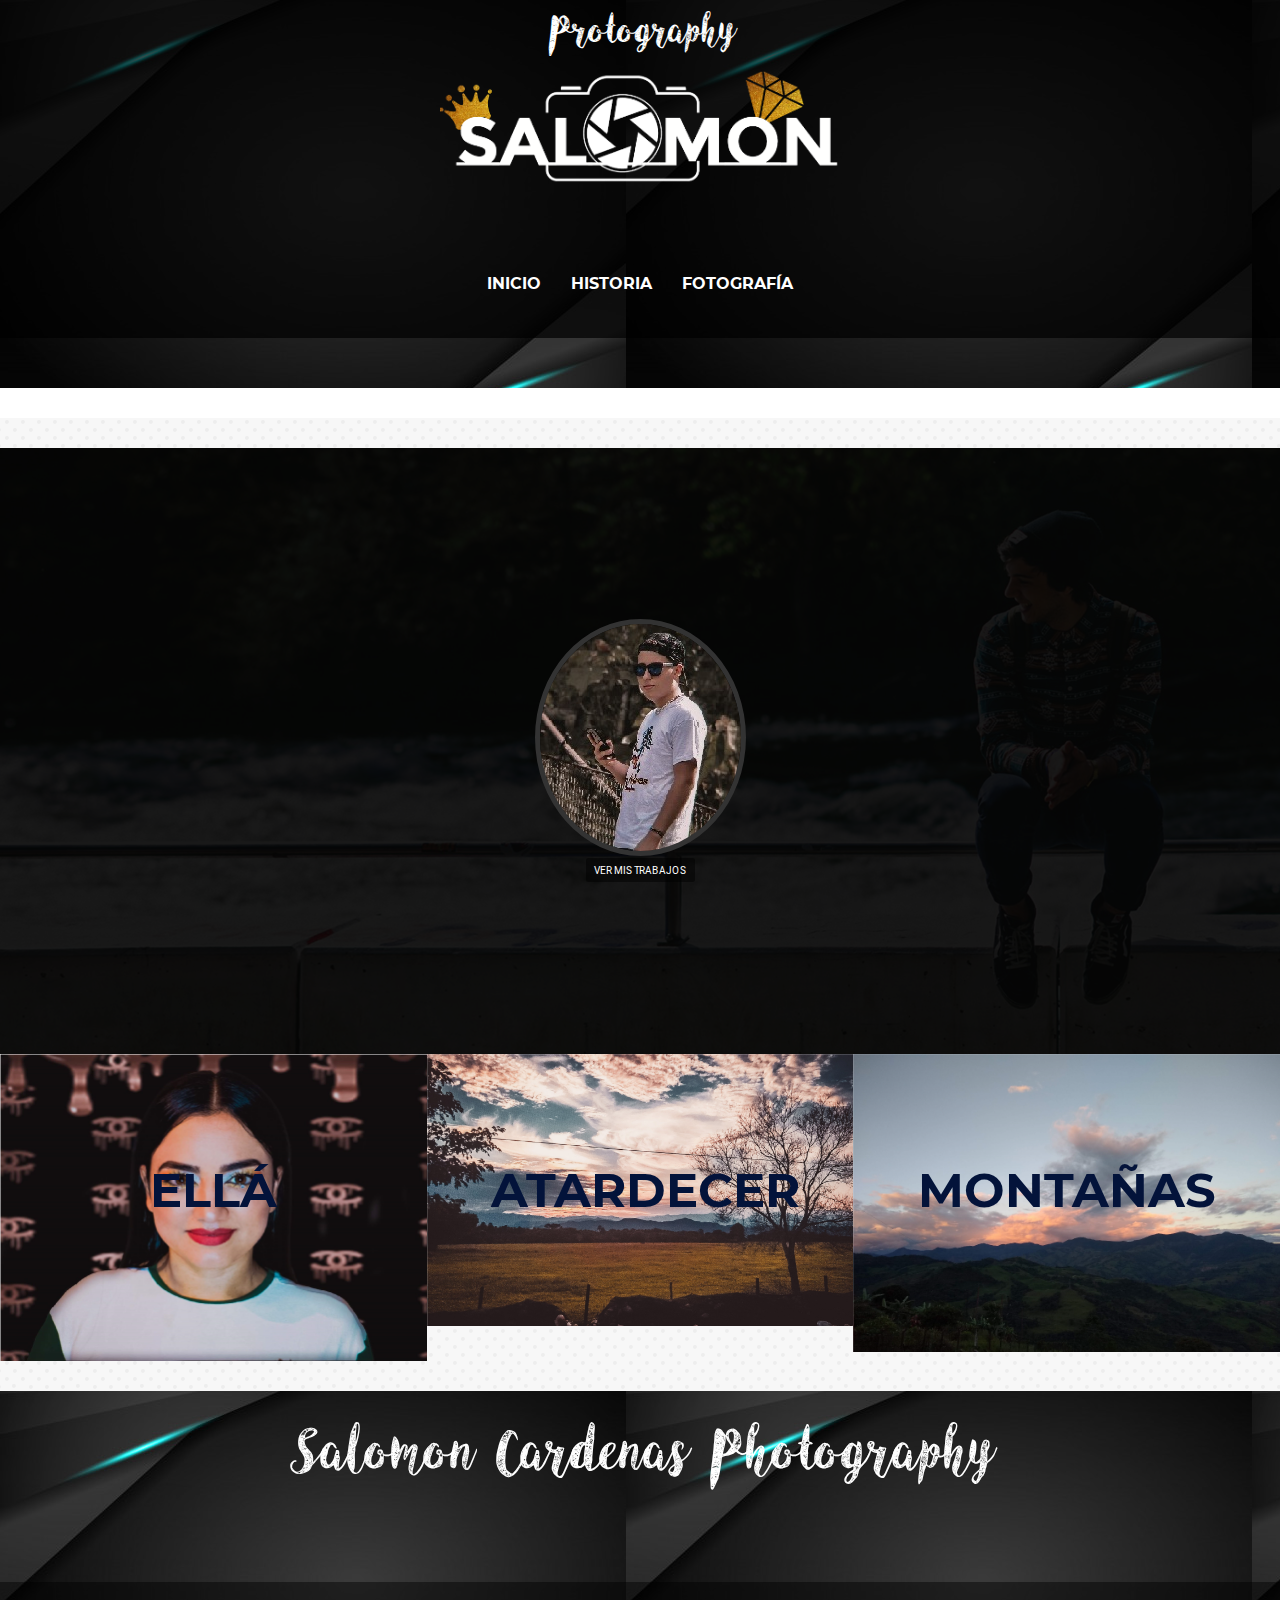
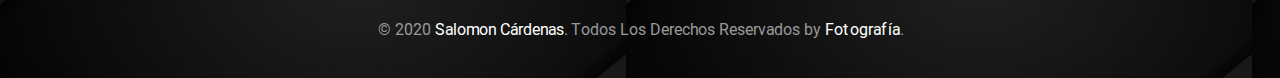
==== Photography.html @ bfcd80b1 "Add files via upload" ====
<!doctype html>
<html lang="en">

<head>
<!--  INICIO METAS DE GALERIA -->
    <meta charset="UTF-8" />
    <meta http-equiv="Content-Type" content="text/html; charset=utf-8" />
    <meta name="viewport" content="width=device-width, initial-scale=1, maximum-scale=1, user-scalable=no">
    <title>Personal Portfolio</title>

<!-- Google fonts -->
 <link href='http://fonts.googleapis.com/css?family=Roboto:400,300,700' rel='stylesheet' type='text/css'>
<link href='http://fonts.googleapis.com/css?family=Josefin+Sans:600' rel='stylesheet' type='text/css'>

<!-- font awesome -->
<link href="//maxcdn.bootstrapcdn.com/font-awesome/4.2.0/css/font-awesome.min.css" rel="stylesheet">

<!-- bootstrap -->
<link rel="stylesheet" href="assets/bootstrap/css/bootstrap.min.css" />

<!-- animate.css -->
<link rel="stylesheet" href="assets/animate/animate.css" />
<link rel="stylesheet" href="assets/animate/set.css" />

<!-- gallery -->
<link rel="stylesheet" href="assets/gallery/blueimp-gallery.min.css">


<link rel="stylesheet" href="assets/style.css">
<!--  FIN METAS DE GALERIA -->

    <meta charset="utf-8">
    <meta name="viewport" content="width=device-width, initial-scale=1, shrink-to-fit=no">
    <link rel="stylesheet" href="https://use.fontawesome.com/releases/v5.7.2/css/all.css"
        integrity="sha384-fnmOCqbTlWIlj8LyTjo7mOUStjsKC4pOpQbqyi7RrhN7udi9RwhKkMHpvLbHG9Sr" crossorigin="anonymous">
    <link rel="stylesheet" href="assets/css/bootstrap.min.css">
    <link rel="stylesheet" href="assets/css/style.css">

    <title>Salomon Photography</title>
</head>

<body>
    <header class="mt-0 pt-0">
        <div class="bg-cover clearfix pt-3">

<!---Logo encabezado-->
         <h2 class="logo"  > Protography</h2>
           <div id="Logo">
                 <img src="assets/images/logo.png" width="400px"  alt="">
                 <br/><br/>
            </div> 

<!---Logo encabezado--> 

<!---Redes sociales encabezado-->
            <nav class="nav nav-fill mx-auto">
                <li class="nav-item">
                    <a class="nav-link" href="https://facebook.com/fh5co" target="_blank"><i
                            class="fab fa-facebook-f"></i></a>
                </li>
                <li class="nav-item">
                    <a class="nav-link" href="https://instagram.com/scp.h.o.t.o?igshid=j8g7ulmag9dd" target="_blank"><i class="fab fa-instagram"></i></a>
                </li>

            </nav>
            
<!---Redes sociales encabezado-->


            <input type="text" id="nav-search" class="nav-search mx-auto" name="" class="form-control">
            <div class="ml-0 mr-0 pb-1">
                <nav class="navbar navbar-expand-md">

                    <button class="navbar-toggler ml-auto" data-target="#my-nav" data-toggle="collapse"
                        aria-controls="my-nav" aria-expanded="false" onclick="myFunction(this)"
                        aria-label="Toggle navigation">
                        <span class="bar1"></span> <span class="bar2"></span> <span class="bar3"></span>
                    </button>
                    <div id="my-nav" class="collapse navbar-collapse">
                        <ul class="navbar-nav mx-auto">

                            <li class="nav-item">
                                <a class="nav-link" href="index.html">INICIO</a>
                            </li>
                            <li class="nav-item">
                                <a class="nav-link" href="article.html">HISTORIA</a>
                            </li>
                            <li class="nav-item">
                                <a class="nav-link" href="Photography.html">FOTOGRAFÍA</a>
                            </li>
                        </ul>
                    </div>
                </nav>
            </div>
        </div>

<!---Cierre de header-->
    </header>



 

<!--*********************Inicio Galeria--->
    <div class="container-fluid jumbotron-fluid stay mt-5 pt-5 pb-5">

        <div id="home">
<!-- Slider Starts -->
            <div class="banner">
                <img src="assets/images/back.jpg" alt="banner" class="img-responsive">
                <div class="caption">
                    <div class="caption-wrapper">
                        <div class="caption-info">              
                            <img src="assets/images/salomon-cardenass.jpeg" class="img-circle profile">
                                <div class="animated bounceInDown"><a href="#works" class="btn btn-default explore">Ver mis Trabajos</a>
                                </div>
                        </div>
                    </div>
                </div>
            </div>
<!-- #Slider Ends -->
        </div>



<!----Trabajos---->

        <div id="works"  class=" clearfix grid"> 

            <figure class="effect-oscar  wowload fadeInUp">
                <img src="assets/images/retratos/Retromakini.jpeg" alt="img01"/>
                    <figcaption>
                        <h2>Ellá</h2>
                        <p>Cuando te miran Fijamente<br>
                        <a href="assets/images/retratos/RetromakiniG.jpeg" title="1" data-gallery>Ver Más</a></p>            
                    </figcaption>
            </figure>

            <figure class="effect-oscar  wowload fadeInUp">
                <img src="assets/images/paisajes/llano1.jpg" alt="img02"/>
                    <figcaption>
                        <h2>Atardecer</h2>
                        <p>Una buena toma de un gran atardecer<br>
                        <a href="assets/images/paisajes/llano1G.jpg" title="1" data-gallery>Ver Más</a></p>            
                    </figcaption>
            </figure>
            <figure class="effect-oscar  wowload fadeInUp">
                <img src="assets/images/paisajes/Rojizo.jpg" alt="img03"/>
                    <figcaption>
                        <h2>Montañas</h2>
                        <p>Las bellas montallas de la cordillera boyacense<br>
                        <a href="assets/images/paisajes/RojizoG.jpg" title="1" data-gallery>Ver Más</a></p>            
                    </figcaption>
            </figure>
    
    

     
</div>

<!---FIN TRABAJOS----->



            </div>  



        </div>




    </div>
<!---******************** Fin Galeria----->

    <footer class="container-fluid pt-5">
        <div class="container">
            <h2 class="logo text-center">Salomon Cardenas Photography</h2>
            <nav class="nav nav-fill mx-auto mt-5">
                <li class="nav-item">
                    <a class="nav-link" href="https://www.facebook.com/SC_photo-106033651248371/" target="_blank"><i
                            class="fab fa-facebook-f"></i></a>
                </li>
                <li class="nav-item">
                    <a class="nav-link" href="https://instagram.com/scp.h.o.t.o?igshid=j8g7ulmag9dd"><i class="fab fa-instagram" target="_blank"></i></a>
                </li>
            </nav>
        </div>
        <div class="copyright mt-4">
            <p class="text-center" color:white; >&copy; 2020 <a href="#" class="text-white">Salomon Cárdenas</a>. Todos Los Derechos Reservados
                by <a href="https://freehtml5.co/shahala" target="_blank" class="text-white">Fotografía</a>.</p>
        </div>
    </footer>

    <script src="assets/js/popper.min.js"></script>
    <script src="assets/js/jquery-1.12.0.min.js"></script>
    <script src="assets/js/bootstrap.min.js"></script>
    <script src="assets/js/owl.carousel.min.js"></script>
    <script src="assets/js/jquery.yu2fvl.js"></script>
    <script src="assets/js/main.js"></script>

</body>

</html>
---- assets/animate/set.css ----
.grid {
	position: relative;
	margin: 0 auto;
	list-style: none;
	text-align: center;
}

/* Common style */
.grid figure {
	position: relative;
	float: left;
	overflow: hidden;
	margin: 0;	/*change here for spacing*/	
	width: 33.333333333%;
	text-align: center;
	cursor: pointer;
}

.grid figure img {
	position: relative;
	display: block;
	max-width: 102%;
	opacity: 1;
}

.grid figure figcaption {
	padding: 2em;
	color: #fff;
	text-transform: uppercase;
	font-size: 1.25em;
	-webkit-backface-visibility: hidden;
	backface-visibility: hidden;
}

.grid figure figcaption::before,
.grid figure figcaption::after {
	pointer-events: none;
}

.grid figure figcaption,
.grid figure figcaption > a {
	position: absolute;
	top: 0;
	left: 0;
	width: 100%;
	height: 100%;
}

/* Anchor will cover the whole item by default */
/* For some effects it will show as a button */
.grid figure figcaption > a {
	z-index: 1000;
	text-indent: 200%;
	white-space: nowrap;
	font-size: 0;
	opacity: 0;
}

.grid figure h2 {
	word-spacing: -0.15em;
	font-weight: 700;
}

.grid figure h2,
.grid figure p {
	margin: 0;
}

.grid figure p {
	letter-spacing: 1px;
	font-size: 68.5%;
}

/* Individual effects */

/*---------------*/
/***** Lily *****/
/*---------------*/

figure.effect-lily img {
	max-width: none;
	width: -webkit-calc(100% + 50px);
	width: calc(100% + 50px);
	opacity: 0.7;
	-webkit-transition: opacity 0.35s, -webkit-transform 0.35s;
	transition: opacity 0.35s, transform 0.35s;
	-webkit-transform: translate3d(-40px,0, 0);
	transform: translate3d(-40px,0,0);
}

figure.effect-lily figcaption {
	text-align: left;
}

figure.effect-lily figcaption > div {
	position: absolute;
	bottom: 0;
	left: 0;
	padding: 2em;
	width: 100%;
	height: 50%;
}

figure.effect-lily h2,
figure.effect-lily p {
	-webkit-transform: translate3d(0,40px,0);
	transform: translate3d(0,40px,0);
}

figure.effect-lily h2 {
	-webkit-transition: -webkit-transform 0.35s;
	transition: transform 0.35s;
}

figure.effect-lily p {
	color: rgba(255,255,255,0.8);
	opacity: 0;
	-webkit-transition: opacity 0.2s, -webkit-transform 0.35s;
	transition: opacity 0.2s, transform 0.35s;
}

figure.effect-lily:hover img,
figure.effect-lily:hover p {
	opacity: 1;
}

figure.effect-lily:hover img,
figure.effect-lily:hover h2,
figure.effect-lily:hover p {
	-webkit-transform: translate3d(0,0,0);
	transform: translate3d(0,0,0);
}

figure.effect-lily:hover p {
	-webkit-transition-delay: 0.05s;
	transition-delay: 0.05s;
	-webkit-transition-duration: 0.35s;
	transition-duration: 0.35s;
}

/*---------------*/
/***** Sadie *****/
/*---------------*/

figure.effect-sadie figcaption::before {
	position: absolute;
	top: 0;
	left: 0;
	width: 100%;
	height: 100%;
	background: -webkit-linear-gradient(top, rgba(72,76,97,0) 0%, rgba(72,76,97,0.8) 75%);
	background: linear-gradient(to bottom, rgba(72,76,97,0) 0%, rgba(72,76,97,0.8) 75%);
	content: '';
	opacity: 0;
	-webkit-transform: translate3d(0,50%,0);
	transform: translate3d(0,50%,0);
}

figure.effect-sadie h2 {
	position: absolute;
	top: 50%;
	left: 0;
	width: 100%;
	color: #484c61;
	-webkit-transition: -webkit-transform 0.35s, color 0.35s;
	transition: transform 0.35s, color 0.35s;
	-webkit-transform: translate3d(0,-50%,0);
	transform: translate3d(0,-50%,0);
}

figure.effect-sadie figcaption::before,
figure.effect-sadie p {
	-webkit-transition: opacity 0.35s, -webkit-transform 0.35s;
	transition: opacity 0.35s, transform 0.35s;
}

figure.effect-sadie p {
	position: absolute;
	bottom: 0;
	left: 0;
	padding: 2em;
	width: 100%;
	opacity: 0;
	-webkit-transform: translate3d(0,10px,0);
	transform: translate3d(0,10px,0);
}

figure.effect-sadie:hover h2 {
	color: #fff;
	-webkit-transform: translate3d(0,-50%,0) translate3d(0,-40px,0);
	transform: translate3d(0,-50%,0) translate3d(0,-40px,0);
}

figure.effect-sadie:hover figcaption::before ,
figure.effect-sadie:hover p {
	opacity: 1;
	-webkit-transform: translate3d(0,0,0);
	transform: translate3d(0,0,0);
}

/*---------------*/
/***** Roxy *****/
/*---------------*/

figure.effect-roxy {
	background: -webkit-linear-gradient(45deg, #ff89e9 0%, #05abe0 100%);
	background: linear-gradient(45deg, #ff89e9 0%,#05abe0 100%);
}

figure.effect-roxy img {
	max-width: none;
	width: -webkit-calc(100% + 60px);
	width: calc(100% + 60px);
	-webkit-transition: opacity 0.35s, -webkit-transform 0.35s;
	transition: opacity 0.35s, transform 0.35s;
	-webkit-transform: translate3d(-50px,0,0);
	transform: translate3d(-50px,0,0);
}

figure.effect-roxy figcaption::before {
	position: absolute;
	top: 30px;
	right: 30px;
	bottom: 30px;
	left: 30px;
	border: 1px solid #fff;
	content: '';
	opacity: 0;
	-webkit-transition: opacity 0.35s, -webkit-transform 0.35s;
	transition: opacity 0.35s, transform 0.35s;
	-webkit-transform: translate3d(-20px,0,0);
	transform: translate3d(-20px,0,0);
}

figure.effect-roxy figcaption {
	padding: 3em;
	text-align: left;
}

figure.effect-roxy h2 {
	padding: 30% 0 10px 0;
}

figure.effect-roxy p {
	opacity: 0;
	-webkit-transition: opacity 0.35s, -webkit-transform 0.35s;
	transition: opacity 0.35s, transform 0.35s;
	-webkit-transform: translate3d(-10px,0,0);
	transform: translate3d(-10px,0,0);
}

figure.effect-roxy:hover img {
	opacity: 0.7;
	-webkit-transform: translate3d(0,0,0);
	transform: translate3d(0,0,0);
}

figure.effect-roxy:hover figcaption::before,
figure.effect-roxy:hover p {
	opacity: 1;
	-webkit-transform: translate3d(0,0,0);
	transform: translate3d(0,0,0);
}

/*---------------*/
/***** Bubba *****/
/*---------------*/

figure.effect-bubba {
	background: #9e5406;
}

figure.effect-bubba img {
	opacity: 0.7;
	-webkit-transition: opacity 0.35s;
	transition: opacity 0.35s;
}

figure.effect-bubba:hover img {
	opacity: 0.4;
}

figure.effect-bubba figcaption::before,
figure.effect-bubba figcaption::after {
	position: absolute;
	top: 30px;
	right: 30px;
	bottom: 30px;
	left: 30px;
	content: '';
	opacity: 0;
	-webkit-transition: opacity 0.35s, -webkit-transform 0.35s;
	transition: opacity 0.35s, transform 0.35s;
}

figure.effect-bubba figcaption::before {
	border-top: 1px solid #fff;
	border-bottom: 1px solid #fff;
	-webkit-transform: scale(0,1);
	transform: scale(0,1);
}

figure.effect-bubba figcaption::after {
	border-right: 1px solid #fff;
	border-left: 1px solid #fff;
	-webkit-transform: scale(1,0);
	transform: scale(1,0);
}

figure.effect-bubba h2 {
	padding-top: 30%;
	-webkit-transition: -webkit-transform 0.35s;
	transition: transform 0.35s;
	-webkit-transform: translate3d(0,-20px,0);
	transform: translate3d(0,-20px,0);
}

figure.effect-bubba p {
	padding: 20px 2.5em;
	opacity: 0;
	-webkit-transition: opacity 0.35s, -webkit-transform 0.35s;
	transition: opacity 0.35s, transform 0.35s;
	-webkit-transform: translate3d(0,20px,0);
	transform: translate3d(0,20px,0);
}

figure.effect-bubba:hover figcaption::before,
figure.effect-bubba:hover figcaption::after {
	opacity: 1;
	-webkit-transform: scale(1);
	transform: scale(1);
}

figure.effect-bubba:hover h2,
figure.effect-bubba:hover p {
	opacity: 1;
	-webkit-transform: translate3d(0,0,0);
	transform: translate3d(0,0,0);
}

/*---------------*/
/***** Romeo *****/
/*---------------*/

figure.effect-romeo {
	-webkit-perspective: 1000px;
	perspective: 1000px;
}

figure.effect-romeo img {
	-webkit-transition: opacity 0.35s, -webkit-transform 0.35s;
	transition: opacity 0.35s, transform 0.35s;
	-webkit-transform: translate3d(0,0,300px);
	transform: translate3d(0,0,300px);
}

figure.effect-romeo:hover img {
	opacity: 0.6;
	-webkit-transform: translate3d(0,0,0);
	transform: translate3d(0,0,0);
}

figure.effect-romeo figcaption::before,
figure.effect-romeo figcaption::after {
	position: absolute;
	top: 50%;
	left: 50%;
	width: 80%;
	height: 1px;
	background: #fff;
	content: '';
	-webkit-transition: opacity 0.35s, -webkit-transform 0.35s;
	transition: opacity 0.35s, transform 0.35s;
	-webkit-transform: translate3d(-50%,-50%,0);
	transform: translate3d(-50%,-50%,0);
}

figure.effect-romeo:hover figcaption::before {
	opacity: 0.5;
	-webkit-transform: translate3d(-50%,-50%,0) rotate(45deg);
	transform: translate3d(-50%,-50%,0) rotate(45deg);
}

figure.effect-romeo:hover figcaption::after {
	opacity: 0.5;
	-webkit-transform: translate3d(-50%,-50%,0) rotate(-45deg);
	transform: translate3d(-50%,-50%,0) rotate(-45deg);
}

figure.effect-romeo h2,
figure.effect-romeo p {
	position: absolute;
	top: 50%;
	left: 0;
	width: 100%;
	-webkit-transition: -webkit-transform 0.35s;
	transition: transform 0.35s;
}

figure.effect-romeo h2 {
	-webkit-transform: translate3d(0,-50%,0) translate3d(0,-150%,0);
	transform: translate3d(0,-50%,0) translate3d(0,-150%,0);
}

figure.effect-romeo p {
	padding: 0.25em 2em;
	-webkit-transform: translate3d(0,-50%,0) translate3d(0,150%,0);
	transform: translate3d(0,-50%,0) translate3d(0,150%,0);
}

figure.effect-romeo:hover h2 {
	-webkit-transform: translate3d(0,-50%,0) translate3d(0,-100%,0);
	transform: translate3d(0,-50%,0) translate3d(0,-100%,0);
}

figure.effect-romeo:hover p {
	-webkit-transform: translate3d(0,-50%,0) translate3d(0,100%,0);
	transform: translate3d(0,-50%,0) translate3d(0,100%,0);
}

/*---------------*/
/***** Layla *****/
/*---------------*/

figure.effect-layla {
	background: #18a367;
}

figure.effect-layla img {
	height: 390px;
}

figure.effect-layla figcaption {
	padding: 3em;
}

figure.effect-layla figcaption::before,
figure.effect-layla figcaption::after {
	position: absolute;
	content: '';
	opacity: 0;
}

figure.effect-layla figcaption::before {
	top: 50px;
	right: 30px;
	bottom: 50px;
	left: 30px;
	border-top: 1px solid #fff;
	border-bottom: 1px solid #fff;
	-webkit-transform: scale(0,1);
	transform: scale(0,1);
	-webkit-transform-origin: 0 0;
	transform-origin: 0 0;
}

figure.effect-layla figcaption::after {
	top: 30px;
	right: 50px;
	bottom: 30px;
	left: 50px;
	border-right: 1px solid #fff;
	border-left: 1px solid #fff;
	-webkit-transform: scale(1,0);
	transform: scale(1,0);
	-webkit-transform-origin: 100% 0;
	transform-origin: 100% 0;
}

figure.effect-layla h2 {
	padding-top: 26%;
	-webkit-transition: -webkit-transform 0.35s;
	transition: transform 0.35s;
}

figure.effect-layla p {
	padding: 0.5em 2em;
	text-transform: none;
	opacity: 0;
	-webkit-transform: translate3d(0,-10px,0);
	transform: translate3d(0,-10px,0);
}

figure.effect-layla img,
figure.effect-layla h2 {
	-webkit-transform: translate3d(0,-30px,0);
	transform: translate3d(0,-30px,0);
}

figure.effect-layla img,
figure.effect-layla figcaption::before,
figure.effect-layla figcaption::after,
figure.effect-layla p {
	-webkit-transition: opacity 0.35s, -webkit-transform 0.35s;
	transition: opacity 0.35s, transform 0.35s;
}

figure.effect-layla:hover img {
	opacity: 0.7;
	-webkit-transform: translate3d(0,0,0);
	transform: translate3d(0,0,0);
}

figure.effect-layla:hover figcaption::before,
figure.effect-layla:hover figcaption::after {
	opacity: 1;
	-webkit-transform: scale(1);
	transform: scale(1);
}

figure.effect-layla:hover h2,
figure.effect-layla:hover p {
	opacity: 1;
	-webkit-transform: translate3d(0,0,0);
	transform: translate3d(0,0,0);
}

figure.effect-layla:hover figcaption::after,
figure.effect-layla:hover h2,
figure.effect-layla:hover p,
figure.effect-layla:hover img {
	-webkit-transition-delay: 0.15s;
	transition-delay: 0.15s;
}

/*---------------*/
/***** Honey *****/
/*---------------*/

figure.effect-honey {
	background: #4a3753;
}

figure.effect-honey img {
	opacity: 0.9;
	-webkit-transition: opacity 0.35s;
	transition: opacity 0.35s;
}

figure.effect-honey:hover img {
	opacity: 0.5;
}

figure.effect-honey figcaption::before {
	position: absolute;
	bottom: 0;
	left: 0;
	width: 100%;
	height: 10px;
	background: #fff;
	content: '';
	-webkit-transform: translate3d(0,10px,0);
	transform: translate3d(0,10px,0);
}

figure.effect-honey h2 {
	position: absolute;
	bottom: 0;
	left: 0;
	padding: 1em 1.5em;
	width: 100%;
	text-align: left;
	-webkit-transform: translate3d(0,-30px,0);
	transform: translate3d(0,-30px,0);
}

figure.effect-honey h2 i {
	font-style: normal;
	opacity: 0;
	-webkit-transition: opacity 0.35s, -webkit-transform 0.35s;
	transition: opacity 0.35s, transform 0.35s;
	-webkit-transform: translate3d(0,-30px,0);
	transform: translate3d(0,-30px,0);
}

figure.effect-honey figcaption::before,
figure.effect-honey h2 {
	-webkit-transition: -webkit-transform 0.35s;
	transition: transform 0.35s;
}

figure.effect-honey:hover figcaption::before,
figure.effect-honey:hover h2,
figure.effect-honey:hover h2 i {
	opacity: 1;
	-webkit-transform: translate3d(0,0,0);
	transform: translate3d(0,0,0);
}

/*---------------*/
/***** Oscar *****/
/*---------------*/

figure.effect-oscar {
/*	background: -webkit-linear-gradient(45deg, #22682a 0%, #9b4a1b 40%, #3a342a 100%);
	background: linear-gradient(45deg, #22682a 0%,#9b4a1b 40%,#3a342a 100%);*/
}

/*figure.effect-oscar img {
	opacity: 0.9;
	-webkit-transition: opacity 0.35s;
	transition: opacity 0.35s;
}
*/
figure.effect-oscar figcaption {
	padding: 15%;
/*	background-color: rgba(58,52,42,0.7);
	-webkit-transition: background-color 0.35s;
	transition: background-color 0.35s;*/
}

figure.effect-oscar figcaption::before {
	position: absolute;
	top: 30px;
	right: 30px;
	bottom: 30px;
	left: 30px;
	border: 1px solid #fff;
	content: '';
}

figure.effect-oscar h2 {
	margin: 0;
	line-height: 1em;
	-webkit-transition: -webkit-transform 0.35s;
	transition: transform 0.35s;
	-webkit-transform: translate3d(0,100%,0);
	transform: translate3d(0,100%,0);
}

figure.effect-oscar figcaption::before,
figure.effect-oscar p {
	opacity: 0;
	-webkit-transition: opacity 0.35s, -webkit-transform 0.35s;
	transition: opacity 0.35s, transform 0.35s;
	-webkit-transform: scale(0);
	transform: scale(0);
}

figure.effect-oscar:hover h2 {
	-webkit-transform: translate3d(0,0,0);
	transform: translate3d(0,0,0);
}

figure.effect-oscar:hover figcaption::before,
figure.effect-oscar:hover p {
	opacity: 1;
	-webkit-transform: scale(1);
	transform: scale(1);
}

figure.effect-oscar:hover figcaption {
	background-color: rgba(0,0,0,0.8);
}

figure.effect-oscar:hover img {
	opacity: 0.4;
}

/*---------------*/
/***** Marley *****/
/*---------------*/

figure.effect-marley figcaption {
	text-align: right;
}

figure.effect-marley h2,
figure.effect-marley p {
	position: absolute;
	right: 30px;
	left: 30px;
	padding: 10px 0;
}


figure.effect-marley p {
	bottom: 30px;
	line-height: 1.5;
	-webkit-transform: translate3d(0,100%,0);
	transform: translate3d(0,100%,0);
}

figure.effect-marley h2 {
	top: 30px;
	-webkit-transition: -webkit-transform 0.35s;
	transition: transform 0.35s;
	-webkit-transform: translate3d(0,20px,0);
	transform: translate3d(0,20px,0);
}

figure.effect-marley:hover h2 {
	-webkit-transform: translate3d(0,0,0);
	transform: translate3d(0,0,0);
}

figure.effect-marley h2::after {
	position: absolute;
	top: 100%;
	left: 0;
	width: 100%;
	height: 4px;
	background: #fff;
	content: '';
	-webkit-transform: translate3d(0,40px,0);
	transform: translate3d(0,40px,0);
}

figure.effect-marley h2::after,
figure.effect-marley p {
	opacity: 0;
	-webkit-transition: opacity 0.35s, -webkit-transform 0.35s;
	transition: opacity 0.35s, transform 0.35s;
}

figure.effect-marley:hover h2::after,
figure.effect-marley:hover p {
	opacity: 1;
	-webkit-transform: translate3d(0,0,0);
	transform: translate3d(0,0,0);
}

/*---------------*/
/***** Ruby *****/
/*---------------*/

figure.effect-ruby {
	background-color: #17819c;
}

figure.effect-ruby img {
	opacity: 0.7;
	-webkit-transition: opacity 0.35s, -webkit-transform 0.35s;
	transition: opacity 0.35s, transform 0.35s;
	-webkit-transform: scale(1.15);
	transform: scale(1.15);
}

figure.effect-ruby:hover img {
	opacity: 0.5;
	-webkit-transform: scale(1);
	transform: scale(1);
}

figure.effect-ruby h2 {
	margin-top: 20%;
	-webkit-transition: -webkit-transform 0.35s;
	transition: transform 0.35s;
	-webkit-transform: translate3d(0,20px,0);
	transform: translate3d(0,20px,0);
}

figure.effect-ruby p {
	margin: 1em 0 0;
	padding: 3em;
	border: 1px solid #fff;
	opacity: 0;
	-webkit-transition: opacity 0.35s, -webkit-transform 0.35s;
	transition: opacity 0.35s, transform 0.35s;
	-webkit-transform: translate3d(0,20px,0) scale(1.1);
	transform: translate3d(0,20px,0) scale(1.1);
} 

figure.effect-ruby:hover h2 {
	-webkit-transform: translate3d(0,0,0);
	transform: translate3d(0,0,0);
}

figure.effect-ruby:hover p {
	opacity: 1;
	-webkit-transform: translate3d(0,0,0) scale(1);
	transform: translate3d(0,0,0) scale(1);
}

/*---------------*/
/***** Milo *****/
/*---------------*/

figure.effect-milo {
	background: #2e5d5a;
}

figure.effect-milo img {
	max-width: none;
	width: -webkit-calc(100% + 60px);
	width: calc(100% + 60px);
	opacity: 1;
	-webkit-transition: opacity 0.35s, -webkit-transform 0.35s;
	transition: opacity 0.35s, transform 0.35s;
	-webkit-transform: translate3d(-30px,0,0) scale(1.12);
	transform: translate3d(-30px,0,0) scale(1.12);
	-webkit-backface-visibility: hidden;
	backface-visibility: hidden;
}

figure.effect-milo:hover img {
	opacity: 0.5;
	-webkit-transform: translate3d(0,0,0) scale(1);
	transform: translate3d(0,0,0) scale(1);
}

figure.effect-milo h2 {
	position: absolute;
	right: 0;
	bottom: 0;
	padding: 1em 1.2em;
}

figure.effect-milo p {
	padding: 0 10px 0 0;
	width: 50%;
	border-right: 1px solid #fff;
	text-align: right;
	opacity: 0;
	-webkit-transition: opacity 0.35s, -webkit-transform 0.35s;
	transition: opacity 0.35s, transform 0.35s;
	-webkit-transform: translate3d(-40px,0,0);
	transform: translate3d(-40px,0,0);
}

figure.effect-milo:hover p {
	opacity: 1;
	-webkit-transform: translate3d(0,0,0);
	transform: translate3d(0,0,0);
}

/*---------------*/
/***** Dexter *****/
/*---------------*/

figure.effect-dexter {
	background: -webkit-linear-gradient(top, rgba(37,141,200,1) 0%, rgba(104,60,19,1) 100%);
	background: linear-gradient(to bottom, rgba(37,141,200,1) 0%,rgba(104,60,19,1) 100%); 
}

figure.effect-dexter img {
	-webkit-transition: opacity 0.35s;
	transition: opacity 0.35s;
}

figure.effect-dexter:hover img {
	opacity: 0.4;
}

figure.effect-dexter figcaption::after {
	position: absolute;
	right: 30px;
	bottom: 30px;
	left: 30px;
	height: -webkit-calc(50% - 30px);
	height: calc(50% - 30px);
	border: 7px solid #fff;
	content: '';
	-webkit-transition: -webkit-transform 0.35s;
	transition: transform 0.35s;
	-webkit-transform: translate3d(0,-100%,0);
	transform: translate3d(0,-100%,0);
}

figure.effect-dexter:hover figcaption::after {
	-webkit-transform: translate3d(0,0,0);
	transform: translate3d(0,0,0);
}

figure.effect-dexter figcaption {
	padding: 3em;
	text-align: left;
}

figure.effect-dexter p {
	position: absolute;
	right: 60px;
	bottom: 60px;
	left: 60px;
	opacity: 0;
	-webkit-transition: opacity 0.35s, -webkit-transform 0.35s;
	transition: opacity 0.35s, transform 0.35s;
	-webkit-transform: translate3d(0,-100px,0);
	transform: translate3d(0,-100px,0);
}

figure.effect-dexter:hover p {
	opacity: 1;
	-webkit-transform: translate3d(0,0,0);
	transform: translate3d(0,0,0);
}

/*---------------*/
/***** Sarah *****/
/*---------------*/

figure.effect-sarah {
	background: #42b078;
}

figure.effect-sarah img {
	max-width: none;
	width: -webkit-calc(100% + 20px);
	width: calc(100% + 20px);
	-webkit-transition: opacity 0.35s, -webkit-transform 0.35s;
	transition: opacity 0.35s, transform 0.35s;
	-webkit-transform: translate3d(-10px,0,0);
	transform: translate3d(-10px,0,0);
	-webkit-backface-visibility: hidden;
	backface-visibility: hidden;
}

figure.effect-sarah:hover img {
	opacity: 0.4;
	-webkit-transform: translate3d(0,0,0);
	transform: translate3d(0,0,0);
}

figure.effect-sarah figcaption {
	text-align: left;
}

figure.effect-sarah h2 {
	position: relative;
	overflow: hidden;
	padding: 0.5em 0;
}

figure.effect-sarah h2::after {
	position: absolute;
	bottom: 0;
	left: 0;
	width: 100%;
	height: 3px;
	background: #fff;
	content: '';
	-webkit-transition: -webkit-transform 0.35s;
	transition: transform 0.35s;
	-webkit-transform: translate3d(-100%,0,0);
	transform: translate3d(-100%,0,0);
}

figure.effect-sarah:hover h2::after {
	-webkit-transform: translate3d(0,0,0);
	transform: translate3d(0,0,0);
}

figure.effect-sarah p {
	padding: 1em 0;
	opacity: 0;
	-webkit-transition: opacity 0.35s, -webkit-transform 0.35s;
	transition: opacity 0.35s, transform 0.35s;
	-webkit-transform: translate3d(100%,0,0);
	transform: translate3d(100%,0,0);
}

figure.effect-sarah:hover p {
	opacity: 1;
	-webkit-transform: translate3d(0,0,0);
	transform: translate3d(0,0,0);
}

/*---------------*/
/***** Zoe *****/
/*---------------*/

figure.effect-zoe figcaption {
	top: auto;
	bottom: 0;
	padding: 1em;
	height: 3.75em;
	background: #fff;
	color: #3c4a50;
	-webkit-transition: -webkit-transform 0.35s;
	transition: transform 0.35s;
	-webkit-transform: translate3d(0,100%,0);
	transform: translate3d(0,100%,0);
}

figure.effect-zoe h2 {
	float: left;
}

figure.effect-zoe p.icon-links a {
	float: right;
	color: #3c4a50;
	font-size: 1.4em;
}

figure.effect-zoe:hover p.icon-links a:hover,
figure.effect-zoe:hover p.icon-links a:focus {
	color: #252d31;
}

figure.effect-zoe p.description {
	position: absolute;
	bottom: 8em;
	padding: 2em;
	color: #fff;
	text-transform: none;
	font-size: 90%;
	opacity: 0;
	-webkit-transition: opacity 0.35s;
	transition: opacity 0.35s;
	-webkit-backface-visibility: hidden; /* Fix for Chrome 37.0.2062.120 (Mac) */
}

figure.effect-zoe h2,
figure.effect-zoe p.icon-links a {
	-webkit-transition: -webkit-transform 0.35s;
	transition: transform 0.35s;
	-webkit-transform: translate3d(0,200%,0);
	transform: translate3d(0,200%,0);
}

figure.effect-zoe p.icon-links a span::before {
	display: inline-block;
	padding: 8px 10px;
	font-family: 'feathericons';
	speak: none;
	-webkit-font-smoothing: antialiased;
	-moz-osx-font-smoothing: grayscale;
}

.icon-eye::before {
	content: '\e000';
}

.icon-paper-clip::before {
	content: '\e001';
}

.icon-heart::before {
	content: '\e024';
}

figure.effect-zoe h2 {
	display: inline-block;
}

figure.effect-zoe:hover p.description {
	opacity: 1;
}

figure.effect-zoe:hover figcaption,
figure.effect-zoe:hover h2,
figure.effect-zoe:hover p.icon-links a {
	-webkit-transform: translate3d(0,0,0);
	transform: translate3d(0,0,0);
}

figure.effect-zoe:hover h2 {
	-webkit-transition-delay: 0.05s;
	transition-delay: 0.05s;
}

figure.effect-zoe:hover p.icon-links a:nth-child(3) {
	-webkit-transition-delay: 0.1s;
	transition-delay: 0.1s;
}

figure.effect-zoe:hover p.icon-links a:nth-child(2) {
	-webkit-transition-delay: 0.15s;
	transition-delay: 0.15s;
}

figure.effect-zoe:hover p.icon-links a:first-child {
	-webkit-transition-delay: 0.2s;
	transition-delay: 0.2s;
}

/*---------------*/
/***** Chico *****/
/*---------------*/

figure.effect-chico img {
	-webkit-transition: opacity 0.35s, -webkit-transform 0.35s;
	transition: opacity 0.35s, transform 0.35s;
	-webkit-transform: scale(1.12);
	transform: scale(1.12);
}

figure.effect-chico:hover img {
	opacity: 0.5;
	-webkit-transform: scale(1);
	transform: scale(1);
}

figure.effect-chico figcaption {
	padding: 3em;	
}

figure.effect-chico figcaption::before {
	position: absolute;
	top: 30px;
	right: 30px;
	bottom: 30px;
	left: 30px;
	border: 1px solid #fff;
	content: '';
	-webkit-transform: scale(1.1);
	transform: scale(1.1);
	background: rgba(0,0,0,0.5);
}

figure.effect-chico figcaption::before,
figure.effect-chico p {
	opacity: 0;
	-webkit-transition: opacity 0.35s, -webkit-transform 0.35s;
	transition: opacity 0.35s, transform 0.35s;
}

figure.effect-chico h2 {
	padding: 20% 0 20px 0;
}

figure.effect-chico p {
	margin: 0 auto;
	max-width: 200px;
	-webkit-transform: scale(1.5);
	transform: scale(1.5);
}

figure.effect-chico:hover figcaption::before,
figure.effect-chico:hover p {
	opacity: 1;
	-webkit-transform: scale(1);
	transform: scale(1);
}

@media screen and (max-width: 50em) {
	.content {
		padding: 0 10px;
		text-align: center;
	}
	.grid figure {
		width: 50%;
	}
}


@media (max-width: 639px) {
	.grid figure {width: 100%;}
}
---- assets/gallery/blueimp-gallery.min.css ----
@charset "UTF-8";.blueimp-gallery,.blueimp-gallery>.slides>.slide>.slide-content{position:absolute;top:0;right:0;bottom:0;left:0;-moz-backface-visibility:hidden}.blueimp-gallery>.slides>.slide>.slide-content{margin:auto;width:auto;height:auto;max-width:100%;max-height:100%;opacity:1}.blueimp-gallery{position:fixed;z-index:999999;overflow:hidden;background:#000;background:rgba(0,0,0,.9);opacity:0;display:none;direction:ltr;-ms-touch-action:none;touch-action:none}.blueimp-gallery-carousel{position:relative;z-index:auto;margin:1em auto;padding-bottom:56.25%;box-shadow:0 0 10px #000;-ms-touch-action:pan-y;touch-action:pan-y}.blueimp-gallery-display{display:block;opacity:1}.blueimp-gallery>.slides{position:relative;height:100%;overflow:hidden}.blueimp-gallery-carousel>.slides{position:absolute}.blueimp-gallery>.slides>.slide{position:relative;float:left;height:100%;text-align:center;-webkit-transition-timing-function:cubic-bezier(0.645,.045,.355,1);-moz-transition-timing-function:cubic-bezier(0.645,.045,.355,1);-ms-transition-timing-function:cubic-bezier(0.645,.045,.355,1);-o-transition-timing-function:cubic-bezier(0.645,.045,.355,1);transition-timing-function:cubic-bezier(0.645,.045,.355,1)}.blueimp-gallery,.blueimp-gallery>.slides>.slide>.slide-content{-webkit-transition:opacity .5s linear;-moz-transition:opacity .5s linear;-ms-transition:opacity .5s linear;-o-transition:opacity .5s linear;transition:opacity .5s linear}.blueimp-gallery>.slides>.slide-loading{background:url(../img/loading.gif) center no-repeat;background-size:64px 64px}.blueimp-gallery>.slides>.slide-loading>.slide-content{opacity:0}.blueimp-gallery>.slides>.slide-error{background:url(../img/error.png) center no-repeat}.blueimp-gallery>.slides>.slide-error>.slide-content{display:none}.blueimp-gallery>.prev,.blueimp-gallery>.next{position:absolute;top:50%;left:15px;width:40px;height:40px;margin-top:-23px;font-family:"Helvetica Neue",Helvetica,Arial,sans-serif;font-size:60px;font-weight:100;line-height:30px;color:#fff;text-decoration:none;text-shadow:0 0 2px #000;text-align:center;background:#222;background:rgba(0,0,0,.5);-webkit-box-sizing:content-box;-moz-box-sizing:content-box;box-sizing:content-box;border:3px solid #fff;-webkit-border-radius:23px;-moz-border-radius:23px;border-radius:23px;opacity:.5;cursor:pointer;display:none}.blueimp-gallery>.next{left:auto;right:15px}.blueimp-gallery>.close,.blueimp-gallery>.title{position:absolute;top:15px;left:15px;margin:0 40px 0 0;font-size:20px;line-height:30px;color:#fff;text-shadow:0 0 2px #000;opacity:.8;display:none}.blueimp-gallery>.close{padding:15px;right:15px;left:auto;margin:-15px;font-size:30px;text-decoration:none;cursor:pointer}.blueimp-gallery>.play-pause{position:absolute;right:15px;bottom:15px;width:15px;height:15px;background:url(../img/play-pause.png) 0 0 no-repeat;cursor:pointer;opacity:.5;display:none}.blueimp-gallery-playing>.play-pause{background-position:-15px 0}.blueimp-gallery>.prev:hover,.blueimp-gallery>.next:hover,.blueimp-gallery>.close:hover,.blueimp-gallery>.title:hover,.blueimp-gallery>.play-pause:hover{color:#fff;opacity:1}.blueimp-gallery-controls>.prev,.blueimp-gallery-controls>.next,.blueimp-gallery-controls>.close,.blueimp-gallery-controls>.title,.blueimp-gallery-controls>.play-pause{display:block;-webkit-transform:translateZ(0);-moz-transform:translateZ(0);-ms-transform:translateZ(0);-o-transform:translateZ(0);transform:translateZ(0)}.blueimp-gallery-single>.prev,.blueimp-gallery-left>.prev,.blueimp-gallery-single>.next,.blueimp-gallery-right>.next,.blueimp-gallery-single>.play-pause{display:none}.blueimp-gallery>.slides>.slide>.slide-content,.blueimp-gallery>.prev,.blueimp-gallery>.next,.blueimp-gallery>.close,.blueimp-gallery>.play-pause{-webkit-user-select:none;-khtml-user-select:none;-moz-user-select:none;-ms-user-select:none;user-select:none}body:last-child .blueimp-gallery>.slides>.slide-error{background-image:url(../img/error.svg)}body:last-child .blueimp-gallery>.play-pause{width:20px;height:20px;background-size:40px 20px;background-image:url(../img/play-pause.svg)}body:last-child .blueimp-gallery-playing>.play-pause{background-position:-20px 0}*+html .blueimp-gallery>.slides>.slide{min-height:300px}*+html .blueimp-gallery>.slides>.slide>.slide-content{position:relative}@charset "UTF-8";.blueimp-gallery>.indicator{position:absolute;top:auto;right:15px;bottom:15px;left:15px;margin:0 40px;padding:0;list-style:none;text-align:center;line-height:10px;display:none}.blueimp-gallery>.indicator>li{display:inline-block;width:9px;height:9px;margin:6px 3px 0;-webkit-box-sizing:content-box;-moz-box-sizing:content-box;box-sizing:content-box;border:1px solid transparent;background:#ccc;background:rgba(255,255,255,.25)center no-repeat;border-radius:5px;box-shadow:0 0 2px #000;opacity:.5;cursor:pointer}.blueimp-gallery>.indicator>li:hover,.blueimp-gallery>.indicator>.active{background-color:#fff;border-color:#fff;opacity:1}.blueimp-gallery-controls>.indicator{display:block;-webkit-transform:translateZ(0);-moz-transform:translateZ(0);-ms-transform:translateZ(0);-o-transform:translateZ(0);transform:translateZ(0)}.blueimp-gallery-single>.indicator{display:none}.blueimp-gallery>.indicator{-webkit-user-select:none;-khtml-user-select:none;-moz-user-select:none;-ms-user-select:none;user-select:none}*+html .blueimp-gallery>.indicator>li{display:inline}@charset "UTF-8";.blueimp-gallery>.slides>.slide>.video-content>img{position:absolute;top:0;right:0;bottom:0;left:0;margin:auto;width:auto;height:auto;max-width:100%;max-height:100%;-moz-backface-visibility:hidden}.blueimp-gallery>.slides>.slide>.video-content>video{position:absolute;top:0;left:0;width:100%;height:100%}.blueimp-gallery>.slides>.slide>.video-content>iframe{position:absolute;top:100%;left:0;width:100%;height:100%;border:none}.blueimp-gallery>.slides>.slide>.video-playing>iframe{top:0}.blueimp-gallery>.slides>.slide>.video-content>a{position:absolute;top:50%;right:0;left:0;margin:-64px auto 0;width:128px;height:128px;background:url(../img/video-play.png) center no-repeat;opacity:.8;cursor:pointer}.blueimp-gallery>.slides>.slide>.video-content>a:hover{opacity:1}.blueimp-gallery>.slides>.slide>.video-playing>a,.blueimp-gallery>.slides>.slide>.video-playing>img{display:none}.blueimp-gallery>.slides>.slide>.video-content>video{display:none}.blueimp-gallery>.slides>.slide>.video-playing>video{display:block}.blueimp-gallery>.slides>.slide>.video-loading>a{background:url(../img/loading.gif) center no-repeat;background-size:64px 64px}body:last-child .blueimp-gallery>.slides>.slide>.video-content:not(.video-loading)>a{background-image:url(../img/video-play.svg)}*+html .blueimp-gallery>.slides>.slide>.video-content{height:100%}*+html .blueimp-gallery>.slides>.slide>.video-content>a{left:50%;margin-left:-64px}
---- assets/style.css ----
body {	color:#fff;	font:300 15px/15px Roboto,Arial,Helvetica;background:url(../images/bg.jpg) right no-repeat fixed #fff;background-size: cover; -webkit-font-smoothing:antialiased;}

a{color:#00a9c6; text-decoration:none;}
a:hover{color:#666;}
.btn,a,.btn:hover,a:hover {
-webkit-transition: all 0.3s ease-in-out;
-moz-transition: all 0.3s ease-in-out;
-ms-transition: all 0.3s ease-in-out;
-o-transition: all 0.3s ease-in-out;
transition: all 0.3s ease-in-out;
outline: none !important;
}

h1,h2,h3,h4{margin: 0;line-height: 1em;}
h2{font:300 2.5em Josefin Sans,Arial,Helvetica;margin-bottom: 1.5em;}
h3{font:300 2em Roboto,Arial,Helvetica;margin:2em 0 1em 0;}
h4{font:300 1.5em Roboto,Arial,Helvetica;margin-bottom: 1em;}
h4 i{margin-right: 0.5em;}

p{font-size:1em;line-height: 1.7em; margin-bottom: 1.7em;}

.spacer{padding: 6em 0;}

.btn{border:none;border-radius: 0;padding: 1em 4em;background: rgba(0,0,0,0.5);text-transform: uppercase;}
.btn:hover,.btn:active{color: #fff;}
.btn-default{color: #ccc;border: 1px solid #aaa;}
.btn-default:hover,.btn-default:active{background: rgba(0,0,0,0.8);}
.btn-primary{color: #fff;background:#666;width: 100%;outline: none;}
.btn-primary:hover,.btn-primary:active,.btn-primary:focus{background:#333;box-shadow: none;}



#head,.carousel{margin-top: 0;}


/*banner*/
.banner{position: relative;}
.banner .caption{position: absolute;top: 0;left:0; right: 0; bottom: 0;background:rgba(0,0,0,0.9); }
.banner .caption-wrapper{display: table;height: 100%;width: 100%;}
.banner .caption-info{display: table-cell;vertical-align: middle;text-align: center;color: #fff;}
.banner .caption-info h1{font:normal 4.5em Josefin Sans,Arial,Helvetica;text-transform:capitalize;}
.banner .caption-info p{font:600 1.7em Josefin Sans,Arial,Helvetica;}
.banner a.explore{color: #fff;}
.explore{margin: 0 1em;}
.banner img.profile{border:5px solid #333;}



/*foods*/
#works figcaption a{border:1px solid #fff;margin-top: 1em;display: inline-block;color: #fff;padding: 0 2em;}
#works figcaption a:hover{text-decoration: none;padding: 0 3em;}
/*foods*/

/*testimonials*/
.testimonails{min-height: 195px;}
.testimonails img{margin-top: 5px;}
.testimonails span{color: #888;}
.testimonails span b{font-weight: 400;}
.carousel-indicators li{border: 1px solid #ccc;}
.carousel-indicators{bottom: 0;}







/*contact*/
.contactform textarea,.contactform input{width: 100%;padding:1em;border:1px solid #ccc;margin-bottom: 1em;border-radius: 0;outline: none;}
/*contact*/

.footer{background-color: #111; color: #fff; font-size: 1em;color: #aaa;}
.footer a{color: #aaa;margin: 0 1em; }

.gototop{position: fixed;bottom: 20px; right: 20px;background: rgba(0,0,0,0.5);padding: 10px;color: #fff;}
.gototop i{line-height: 0.5em;}


@media (max-width: 1200px) {
	body{font:300 13px/13px Roboto,Arial,Helvetica;}
	
	.grid figure h2{font: 700 1.5em Roboto,Arial,Helvetica;}
	figure.effect-oscar figcaption{padding: 12%;}
	figure.effect-oscar figcaption::before,figure.effect-chico figcaption::before{top: 20px;right: 20px;bottom: 20px;left: 20px;}

}

@media (max-width: 900px) {
	h1{font: 700 3.5em Roboto,Arial,Helvetica;}
	h4 {font: 300 1.3em Roboto,Arial,Helvetica;}
	.btn{padding: 1em 2em;}
	figure.effect-chico figcaption {padding: 2em;}	
	figure.effect-oscar figcaption {padding: 20%;}
	figure.effect-chico figcaption::before{top: 10px;right: 10px;bottom: 10px;left: 10px;}
	.grid figure.effect-chico p{font-size: 0.6em;line-height: 1.5em;}	
}


@media (max-width: 767px) {
	body{font:300 12px/12px Roboto,Arial,Helvetica;}

	.banner .caption,.carousel-caption,.carousel-control,.carousel-indicators{display: none;}

	h2.text-center{text-align: left;font-size: 1.7em;}
	h4 {font: 300 1.2em Roboto,Arial,Helvetica;}
	

	.spacer{padding:2em 0 ;}
	.grid.team div{margin: 0;padding: 0;}
	figure.effect-chico figcaption {padding: 1.5em;}
	.footer{padding-bottom: 2em;}
}
---- assets/css/style.css ----
/*
 * Shahala: Free Template by FreeHTML5.co
 * Author: https://freehtml5.co
 * Facebook: https://facebook.com/fh5co
 * Twitter: https://twitter.com/fh5co
 */

html, body, div, span, applet, object, iframe,
h1, h2, h3, h4, h5, h6, p, blockquote, pre,
a, abbr, acronym, address, big, cite, code,
del, dfn, em, img, ins, kbd, q, s, samp,
small, strike, strong, sub, sup, tt, var,
b, u, i, center,
dl, dt, dd, ol, ul, li,
fieldset, form, label, legend,
table, caption, tbody, tfoot, thead, tr, th, td,
article, aside, canvas, details, embed,
figure, figcaption, footer, header, hgroup,
menu, nav, output, ruby, section, summary,
time, mark, audio, video {
  margin: 0;
  padding: 0; }

@font-face {
  font-family: "Angeline_Vintage";
  src: url(../fonts/Angeline_Vintage.ttf); }
@font-face {
  font-family: "Montserrat-Bold";
  src: url(../fonts/Montserrat-Bold.ttf); }
@font-face {
  font-family: "Roboto-Regular";
  src: url(../fonts/Roboto-Regular.ttf); }
@font-face {
  font-family: "Roboto-Italic";
  src: url(../fonts/Roboto-Italic.ttf); }
body {
  font-family: "Roboto-Regular";
  font-size: 16px; }

h1, h2, h3, h4, h5, h6 {
  font-family: "Montserrat-Bold"; }

.container-fluid {
  padding: 0; }

.card {
  border: none;
  border-radius: 0; }
  .card img {
    border-radius: 0; }

header .card a, .vr-gallery a.btn {
  background-color: #03133a;
  width: 200px;
  padding: 12px 0;
  color: #ffffff;
  font-family: "Montserrat-Bold";
  margin-top: 20px;
  border-radius: 0; }
  header .card a:hover, .vr-gallery a.btn:hover {
    background: #ffffff;
    color: #03133a; }

header {
  background-image: url(../images/home-bg.png);
  text-align: center;
  padding: 20px 0;
  padding-bottom: 50px; }
  header .bg-cover {
    background: rgba(0, 0, 0, 0.7); }
  header .input-group input {
    display: none; }
  header h2.logo {
    font-size: 40px;
    font-family: "Angeline_Vintage";
    color: #ffffff; }
  header .nav-fill {
    max-width: 250px; }
    header .nav-fill a {
      color: #ffffff; }
    header .nav-fill li:hover a {
      color: #03133a; }
  header .navbar li.nav-item a.nav-link {
    font-family: "Montserrat-Bold";
    color: #ffffff;
    padding-right: 1.5rem;
    padding-left: 1.5rem; }
  header .card {
    color: #ffffff; }
    header .card p {
      text-transform: uppercase; }
    header .card hr {
      margin-top: 5px;
      width: 30px;
      border: 1px solid #03133a; }
    header .card h2 {
      font-size: 40px;
      max-width: 510px;
      margin: 20px auto; }
    @media (max-width: 1299px) {
      header .card h2 {
        font-size: 24px; }
      header .card a {
        width: auto;
        padding: 8px 15px;
        font-size: 12px; } }
    @media (max-width: 767px) {
      header .card h2 {
        font-size: 36px; }
      header .card a {
        width: auto;
        padding: 12px 15px;
        font-size: 16px; } }
    @media (max-width: 500px) {
      header .card h2 {
        font-size: 24px; }
      header .card a {
        width: auto;
        padding: 8px 15px;
        font-size: 14px; } }
  header .col-md-3 {
    text-align: center;
    padding: 5px 2.5px !important; }
    header .col-md-3.first {
      padding-left: 15px !important; }
    header .col-md-3.last {
      padding-right: 15px !important; }
    header .col-md-3 img {
      max-height: 227px; }
    header .col-md-3 h5 {
      position: relative;
      left: 50%;
      top: 50%;
      transform: translate(-50%, -50%); }
  header .bar1, header .bar2, header .bar3 {
    width: 25px;
    height: 2px;
    background-color: #fff;
    margin: 5px 0;
    transition: 0.4s;
    display: block;
    position: relative; }
  header .change .bar1 {
    -webkit-transform: rotate(-42deg) translate(-2px, 6px);
    transform: rotate(-42deg) translate(-2px, 6px); }
  header .change .bar2 {
    opacity: 0; }
  header .change .bar3 {
    -webkit-transform: rotate(46deg) translate(-4px, -8px);
    transform: rotate(46deg) translate(-4px, -8px); }

.nav-search {
  display: none;
  max-width: 600px;
  width: 100%;
  margin: 10px 0;
  padding: 10px;
  height: auto; }

.toggle-search {
  margin-top: 12px;
  cursor: pointer; }

.owl-carousel, .owl-carousel .owl-item {
  -webkit-tap-highlight-color: transparent;
  position: relative; }

.owl-carousel {
  display: none;
  width: 100%;
  z-index: 1; }

.owl-carousel .owl-stage {
  position: relative;
  -ms-touch-action: pan-Y;
  touch-action: manipulation;
  -moz-backface-visibility: hidden; }

.owl-carousel .owl-stage:after {
  content: ".";
  display: block;
  clear: both;
  visibility: hidden;
  line-height: 0;
  height: 0; }

.owl-carousel .owl-stage-outer {

  position: relative;
  overflow: hidden;
  -webkit-transform: translate3d(0, 0, 0); }

.owl-carousel .owl-item, .owl-carousel .owl-wrapper {
  -webkit-backface-visibility: hidden;
  -moz-backface-visibility: hidden;
  -ms-backface-visibility: hidden;
  -webkit-transform: translate3d(0, 0, 0);
  -moz-transform: translate3d(0, 0, 0);
  -ms-transform: translate3d(0, 0, 0); }

.owl-carousel .owl-item {
  min-height: 1px;
  float: left;
  -webkit-backface-visibility: hidden;
  -webkit-touch-callout: none; }

.owl-carousel .owl-item img {
  display: block;
  width: 100%; }

.owl-carousel .owl-dots.disabled, .owl-carousel .owl-nav.disabled {
  display: none; }

.no-js .owl-carousel, .owl-carousel.owl-loaded {
  display: block; }

.owl-carousel .owl-dot, .owl-carousel .owl-nav .owl-next, .owl-carousel .owl-nav .owl-prev {
  cursor: pointer;
  -webkit-user-select: none;
  -khtml-user-select: none;
  -moz-user-select: none;
  -ms-user-select: none;
  user-select: none; }

.owl-carousel .owl-nav button.owl-next, .owl-carousel .owl-nav button.owl-prev, .owl-carousel button.owl-dot {
  background: 0 0;
  color: inherit;
  border: none;
  padding: 0 !important;
  font: inherit; }

.owl-carousel.owl-loading {
  opacity: 0;
  display: block; }

.owl-carousel.owl-hidden {
  opacity: 0; }

.owl-carousel.owl-refresh .owl-item {
  visibility: hidden; }

.owl-carousel.owl-drag .owl-item {
   background-color: #D3D3D3;       /*Color del recuadro Foto Salomom*/
  -ms-touch-action: pan-y;
  touch-action: pan-y;
  -webkit-user-select: none;
  -moz-user-select: none;
  -ms-user-select: none;
  user-select: none; }

.owl-carousel.owl-grab {
  cursor: move;
  cursor: grab; }

.owl-carousel.owl-rtl {
  direction: rtl; }

.owl-carousel.owl-rtl .owl-item {
  float: right; }

.owl-carousel .animated {
  animation-duration: 1s;
  animation-fill-mode: both; }

.owl-carousel .owl-animated-in {
  z-index: 0; }

.owl-carousel .owl-animated-out {
  z-index: 1; }

.owl-carousel .fadeOut {
  animation-name: fadeOut; }

@keyframes fadeOut {
  0% {
    opacity: 1; }
  100% {
    opacity: 0; } }
.owl-height {
  transition: height .5s ease-in-out; }

.owl-carousel .owl-item .owl-lazy {
  opacity: 0;
  transition: opacity .4s ease; }

.owl-carousel .owl-item .owl-lazy:not([src]), .owl-carousel .owl-item .owl-lazy[src^=""] {
  max-height: 0; }

.owl-carousel .owl-item img.owl-lazy {
  transform-style: preserve-3d; }

.owl-carousel .owl-video-wrapper {
  position: relative;
  height: 100%;
  background: #000; }

.owl-carousel .owl-video-play-icon {
  position: absolute;
  height: 80px;
  width: 80px;
  left: 50%;
  top: 50%;
  margin-left: -40px;
  margin-top: -40px;
  background: url(owl.video.play.png) no-repeat;
  cursor: pointer;
  z-index: 1;
  -webkit-backface-visibility: hidden;
  transition: transform .1s ease; }

.owl-carousel .owl-video-play-icon:hover {
  -ms-transform: scale(1.3, 1.3);
  transform: scale(1.3, 1.3); }

.owl-carousel .owl-video-playing .owl-video-play-icon, .owl-carousel .owl-video-playing .owl-video-tn {
  display: none; }

.owl-carousel .owl-video-tn {
  opacity: 0;
  height: 100%;
  background-position: center center;
  background-repeat: no-repeat;
  background-size: contain;
  transition: opacity .4s ease; }

.owl-carousel .owl-video-frame {
  position: relative;
  z-index: 1;
  height: 100%;
  width: 100%; }

.video-player {
  padding: 40px 0; }
  .video-player hr {
    background-color: #333333;
    margin-top: 100px; }
  .video-player .screen {
    max-height: 500px;
    width: 100%;
    height: 100%; }
    .video-player .screen iframe {
      width: 100%; }
  .video-player .play-list {
    max-width: 900px;
    margin: 20px auto; }
  .video-player .owl-stage-outer img {
    cursor: pointer; }
  .video-player .owl-nav {
    margin-top: -75px;
    display: block !important;
    left: 0;
    right: 0;
    position: relative; }
    .video-player .owl-nav .owl-prev, .video-player .owl-nav .owl-next {
      float: left;
      color: #ffffff !important;
      background: #03133a !important;
      border-radius: 3px;
      box-shadow: 0px 3px 9px 0px rgba(0, 0, 0, 0.48);
      width: 41px;
      height: 41px;
      margin-left: -20px;
      font-size: 12px !important; }
    .video-player .owl-nav .owl-next {
      right: 0;
      float: right;
      margin-right: -20px; }

.light-bg {
  background: #f7f7f7; }

.vr-gallery p {
  font-size: 15px;
  color: #444444; }
  .vr-gallery p small {
    font-size: 11px;
    color: #03133a;
    text-transform: uppercase;
    font-weight: 700;
    letter-spacing: 2px; }
.vr-gallery .pd-md {
  padding-left: 0 !important;
  padding-right: 0 !important;
  margin-left: 0 !important;
  margin-right: 0 !important; }
  .vr-gallery .pd-md img {
    width: 100%; }
@media (max-width: 767px) {
  .vr-gallery .col-md-4 {
    padding-left: 0 !important;
    padding-right: 0 !important;
    margin-left: 0 !important;
    margin-right: 0 !important; } }
.vr-gallery h3 {
  font-size: 18px;
  color: #333333;
  margin-top: 5px;
  margin-bottom: 20px; }
.vr-gallery .cus-pd {
  padding: 50px 55px 10px 55px; }
.vr-gallery .cus-pd2 {
  padding: 40px 45px 10px 45px; }
.vr-gallery .card {
  height: 100%; }
  .vr-gallery .card img {
    width: 100%; }
  .vr-gallery .card .card-img-overlay h5 {
    font-size: 22px;
    color: #ffffff; }
  .vr-gallery .card .card-img-overlay.opacity {
    background-color: rgba(0, 0, 0, 0.459); }
.vr-gallery .cus-arrow-left::before, .vr-gallery .cus-arrow-up::before {
  position: absolute;
  content: "";
  border: 20px solid transparent; }
.vr-gallery .cus-arrow-left::before {
  border-color: transparent #f7f7f7 transparent transparent;
  left: 0;
  margin-left: -40px;
  top: 20px; }
@media (max-width: 991px) {
  .vr-gallery .cus-arrow-left {
    padding-left: 15px;
    padding-right: 15px; }
    .vr-gallery .cus-arrow-left::before {
      border-width: 15px;
      border-color: transparent transparent #f7f7f7 transparent;
      margin-top: -50px;
      left: 50px; } }
.vr-gallery .cus-arrow-up::before {
  border-width: 15px;
  border-color: transparent transparent #f7f7f7 transparent;
  margin-top: -70px;
  left: 20px; }
.vr-gallery .contact-box {
  background: #f7f7f7;
  display: inline-block;
  max-width: 382px;
  padding: 40px 55px 40px 55px;
  position: absolute;
  left: 0;
  bottom: 0; }
  .vr-gallery .contact-box::after {
    position: absolute;
    content: "";
    border: 15px solid transparent;
    border-color: #03133a;
    right: 0;
    top: 0; }
.vr-gallery a.btn {
  width: 225px; }
  .vr-gallery a.btn:hover {
    background: #f7f7f7; }
.vr-gallery .play-1 {
  position: absolute;
  left: 50%;
  top: 40%;
  transform: translate(-50%, -40%); }
  .vr-gallery .play-1 + h5 {
    position: absolute;
    left: 0;
    right: 0;
    top: 55%;
    transform: translateY(-55%); }

.bg-gray {
  background: #f7f7f7; }

.yu2fvl {
  z-index: 9999;
  top: 0; }

.yu2fvl-iframe {
  display: block;
  height: 100%;
  width: 100%;
  border: 0; }

.yu2fvl-overlay {
  z-index: 9998;
  background: #000;
  opacity: 0.8; }

.yu2fvl-close {
  position: absolute;
  top: -20px;
  right: -20px;
  color: #fff;
  border: 0;
  background: none;
  cursor: pointer; }

.fh5co-recent-news h2 {
  font-size: 30px;
  color: #03133a; }
.fh5co-recent-news hr {
  background: #03133a;
  margin: 10px auto;
  width: 60px;
  height: 3px; }
.fh5co-recent-news .card-img-overlay {
  background-color: rgba(0, 0, 0, 0.67);
  transition: all 0.5s;
  -webkit-transition: all 0.5s;
  -ms-transition: all 0.5s;
  -moz-transition: all 0.5s; }
  .fh5co-recent-news .card-img-overlay .top-area, .fh5co-recent-news .card-img-overlay .bottom-area {
    display: none; }
  .fh5co-recent-news .card-img-overlay:hover {
    background-color: rgba(0, 0, 0, 0); }
    .fh5co-recent-news .card-img-overlay:hover .top-area, .fh5co-recent-news .card-img-overlay:hover .bottom-area {
      display: block; }
.fh5co-recent-news .top-area {
  background-color: rgba(0, 0, 0, 0.612);
  position: absolute;
  display: block;
  padding: 15px;
  left: 0;
  right: 0;
  top: 0; }
  .fh5co-recent-news .top-area .fa-heart {
    color: #777777; }
.fh5co-recent-news .bottom-area {
  position: absolute;
  display: block;
  padding: 15px;
  left: 0;
  right: 0;
  bottom: 0;
  font-size: 14px;
  font-family: "Roboto-Italic";
  background-color: rgba(0, 0, 0, 0.612); }
  .fh5co-recent-news .bottom-area h4 {
    font-size: 16px; }

.stay {
  background: url(../images/stay-bg.png);
  background-repeat: repeat; }
  .stay h2 {
    font-size: 48px;
    color: #03133a; }
  .stay p {
    font-family: "Roboto-Italic";
    font-size: 15px;
    color: #131313; }
  .stay input {
    border: none;
    font-size: 16px;
    font-family: "Roboto-Regular";
    padding: 15px;
    border-radius: 0;
    height: auto; }
  .stay ::placeholder {
    font-family: "Roboto-Regular";
    color: rgba(19, 19, 19, 0.2); }
  .stay button {
    width: 139px;
    font-family: "Montserrat-Bold";
    font-size: 16px;
    padding: 15px 0;
    margin-top: -2px;
    border-radius: 0;
    background: #03133a;
    border-color: #03133a; }
    .stay button:hover {
      background: #06236a;
      border-color: #06236a; }

footer {
  background-image: url(../images/home-bg.png); }
  footer h2.logo {
    font-size: 60px;
    font-family: "Angeline_Vintage";
    color: #ffffff; }
  footer .nav-fill {
    max-width: 250px; }
    footer .nav-fill a {
      color: #ffffff; }
    footer .nav-fill li:hover a {
      color: #03133a; }
  footer .copyright {
    padding: 34px 0;
    background-color: rgba(0, 0, 0, 0.451); }
    footer .copyright p {
      color: #999999; }

.article-pg header {
  padding-bottom: 0; }
  .article-pg header .bg-cover {
    padding-bottom: 100px; }
.article-pg .breadc {
  max-width: 150px; }
  .article-pg .breadc .nav-item .nav-link {
    font-size: 12px;
    color: #ffffff !important; }

.ar-img-over:hover .card-img-overlay {
  display: block; }
.ar-img-over .card-img-overlay {
  background-color: rgba(0, 0, 0, 0.251);
  margin: 25px;
  display: none;
  padding: 0; }
  .ar-img-over .card-img-overlay a {
    display: inline-block;
    height: 53px;
    width: 53px;
    background: #0d131f; }

.date-time a {
  color: #00000f;
  font-size: 14px;
  font-size: "Roboto-Italic";
  text-decoration: none !important; }

.ar-content {
  margin-top: -100px;
  position: relative;
  z-index: 5; }
  .ar-content h2 {
    color: #03133a;
    font-size: 30px;
    margin: 15px 0; }
  .ar-content p {
    color: #333333;
    line-height: 1.5;
    margin: 15px 0; }
  .ar-content .q-box {
    background: #03133a;
    width: 100px; }
  .ar-content .my-5.media {
    align-items: stretch; }
    .ar-content .my-5.media .bbg.media-body {
      padding: 30px 20px;
      background: url(../images/quote-bg.png); }
    .ar-content .my-5.media h5 {
      font-family: "Roboto-Italic";
      font-size: 30px;
      color: #777777; }
  .ar-content .fs-35 {
    font-size: 35px; }
  .ar-content hr {
    background-color: #03133a;
    width: 28px;
    height: 2px; }
  .ar-content .second-clr {
    color: #616161; }
  .ar-content .img-tag {
    color: #777777;
    font-size: 12px;
    margin-bottom: 5px; }
  .ar-content h3 {
    
    color: #03133a;
    font-size: 18px; }
  .ar-content .nav-fill {
    max-width: 280px; }
    .ar-content .nav-fill a {
      color: #9e9e9e;
      font-size: 12px;
      padding: 0.5rem 0; }
    .ar-content .nav-fill span {
      font-size: 18px;
      color: #9e9e9e; }
  .ar-content a.btn {
    width: 130px;
    padding: 10px 0;
    background: #03133a;
    color: #ffffff;
    border-radius: 0;
    font-family: "Montserrat-Bold";
    font-size: 12px;
    display: block;
    border-color: #03133a;
    transition: all 0.5s;
    -webkit-transition: all 0.5s;
    -moz-transition: all 0.5s;
    border-width: 2px; }
    .ar-content a.btn:hover {
      background: #ffffff;
      color: #03133a; }

.comment-section hr {
  margin-bottom: -1px; }
.comment-section .media:first-of-type {
  border-top: 1px solid #e0e0e0; }
.comment-section .card-img-overlay {
  background-color: rgba(0, 0, 0, 0.251);
  margin: 6px;
  padding: 0; }
.comment-section h4 {
  font-size: 16px; }
.comment-section p {
  margin-top: 5px; }
  .comment-section p span {
    font-size: 12px;
    color: #777777; }
  .comment-section p a {
    font-size: 12px;
    color: #03133a; }
.comment-section .both-border {
  border-top: 1px solid #e0e0e0;
  border-bottom: 1px solid #e0e0e0; }
.comment-section .bottom-border {
  border-bottom: 1px solid #e0e0e0; }

.comment-form input {
  border-radius: 0;
  border: none;
  border-bottom: 1px solid #e0e0e0;
  padding-left: 0;
  outline: none !important;
  box-shadow: none !important;
  font-size: 14px; }
.comment-form textarea {
  box-shadow: none !important;
  resize: none;
  border-radius: 0;
  border: none;
  border-bottom: 1px solid #e0e0e0;
  padding-left: 0;
  min-height: 120px;
  font-size: 14px; }
.comment-form ::placeholder {
  font-family: "Roboto-Regular";
  color: #bdbdbd; }
.comment-form hr {
  margin-bottom: -1px;
  border-radius: 5px; }
.comment-form hr.s-br {
  margin: 0;
  background: #e0e0e0;
  border: none;
  height: 1px;
  width: 100%; }
.comment-form button {
  background: #03133a;
  font-size: 12px;
  font-family: "Montserrat-Bold";
  color: #fff;
  width: 130px;
  padding: 8px 0;
  border-radius: 0; }

.sidebar hr {
  background: #03133a;
  width: 32px; }
.sidebar .card-img.rounded {
  border-radius: 50% !important;
  width: 100%;
  max-width: 200px;
  height: auto;
  margin: 40px auto; }
.sidebar .card.pb-5 {
  background: url(../images/stay-bg.png); }
.sidebar .third-clr {
  color: #777777;
  font-size: 14px; }
.sidebar .owl-dots {
  text-align: center;
  display: block !important; }
  .sidebar .owl-dots span {
    position: relative;
    height: 9px;
    width: 9px;
    display: block;
    background-color: #e0e0e0;
    margin: 0 4px;
    border-radius: 50%; }
  .sidebar .owl-dots button {
    box-shadow: none !important;
    outline: none; }
  .sidebar .owl-dots .active {
    box-shadow: none; }
    .sidebar .owl-dots .active span {
      background: #03133a; }
.sidebar .card.bg-gray {
  padding: 35px; }
  .sidebar .card.bg-gray hr {
    background: #03133a; }
  .sidebar .card.bg-gray p {
    color: #333333; }
    .sidebar .card.bg-gray p span {
      font-size: 14px;
      color: #777777; }
.sidebar .nav-fill .nav-item .nav-link {
  color: #03133a;
  font-size: 16px; }
.sidebar .insta-links {
  margin: 0 -8px; }
  .sidebar .insta-links .card-img-overlay {
    background-color: rgba(3, 19, 0, 0.702);
    margin: 6px;
    padding: 0;
    display: none !important; }
  .sidebar .insta-links .card:hover .card-img-overlay {
    display: flex !important; }
  .sidebar .insta-links .col-md-4 {
    padding: 8px; }

.tranding-posts a {
  color: #333333;
  font-size: 16px;
  text-decoration: none; }
.tranding-posts p {
  font-size: 13px;
  color: #777777; }
.tranding-posts .media {
  align-items: stretch; }
  .tranding-posts .media:hover a {
    color: #03133a;
    font-family: "Montserrat-Bold"; }

@media (max-width: 767px) {
  .mt-md-4 {
    margin-top: 50px; } }
@media (max-width: 991px) {
  .ar-content .col-lg-9 {
    padding-right: 15px !important; }
  .ar-content .col-lg-3 {
    padding-left: 15px !important; } }

/*# sourceMappingURL=style.css.map */
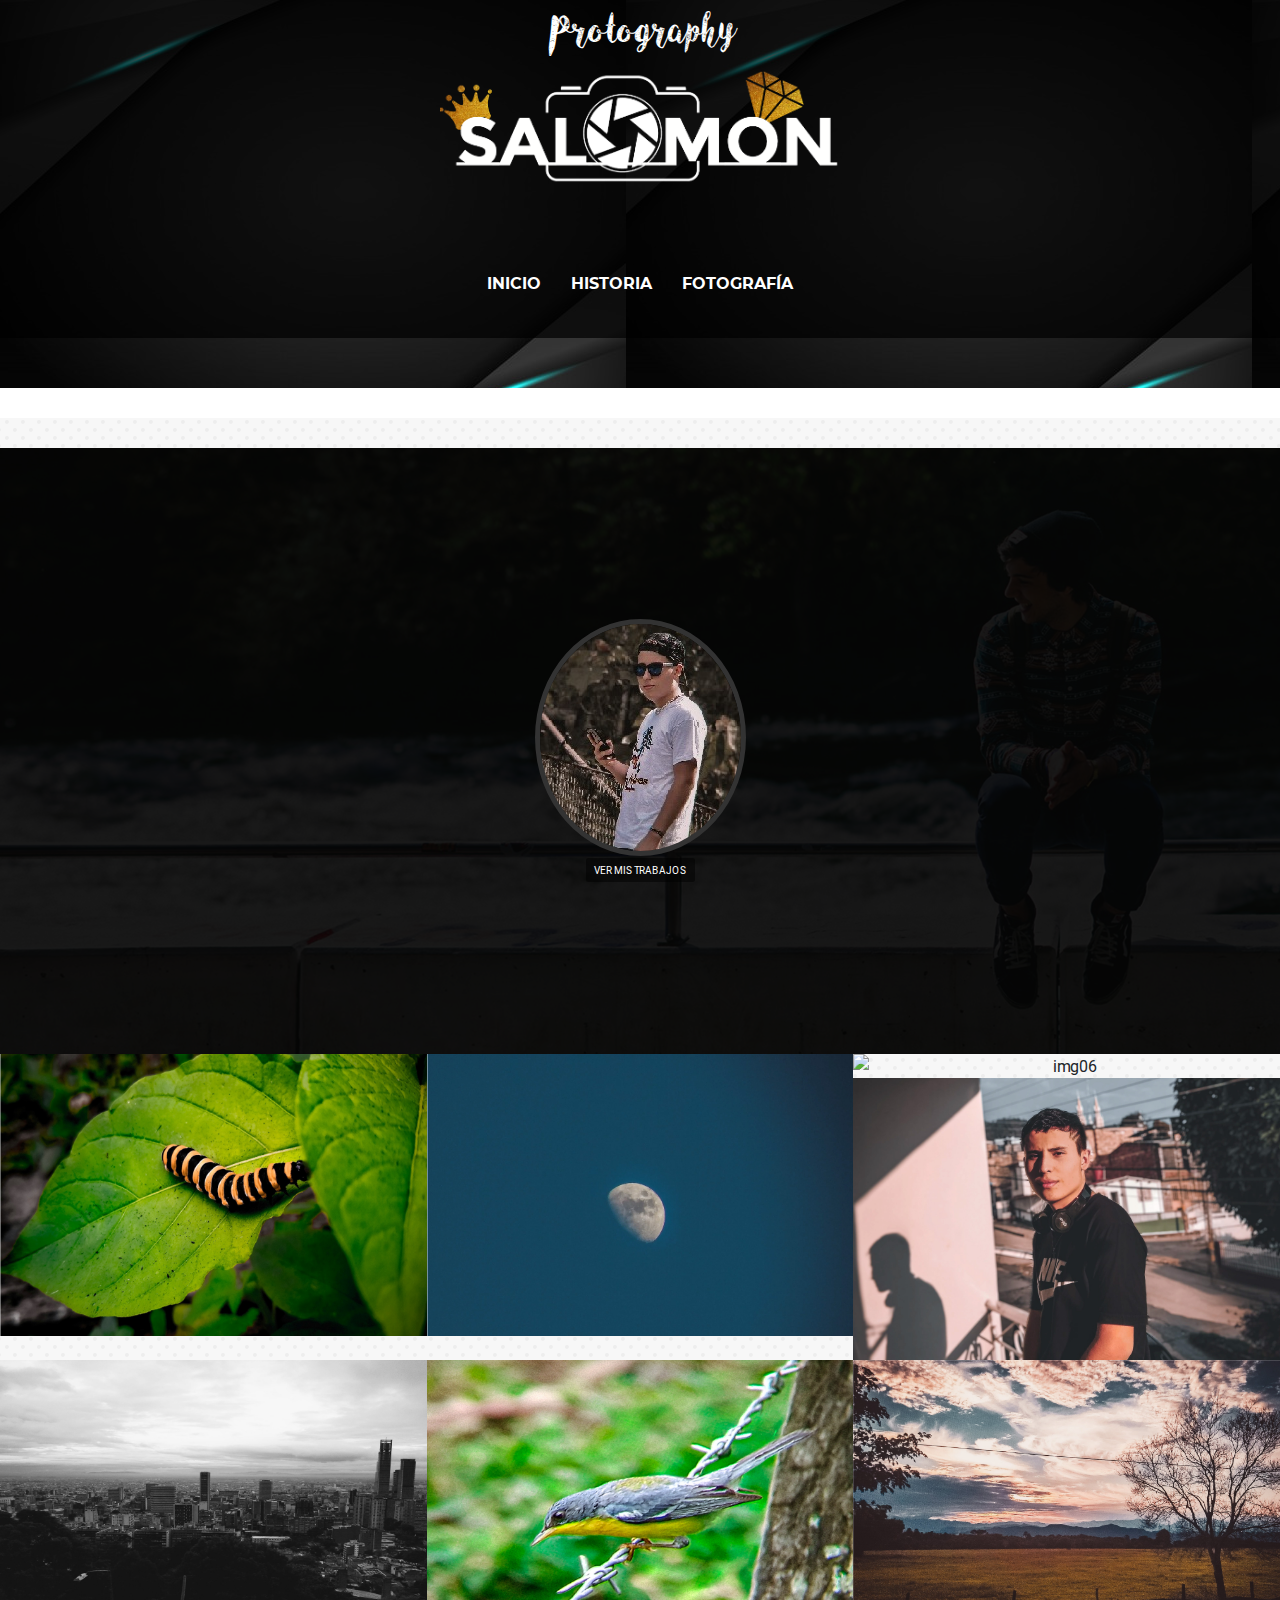
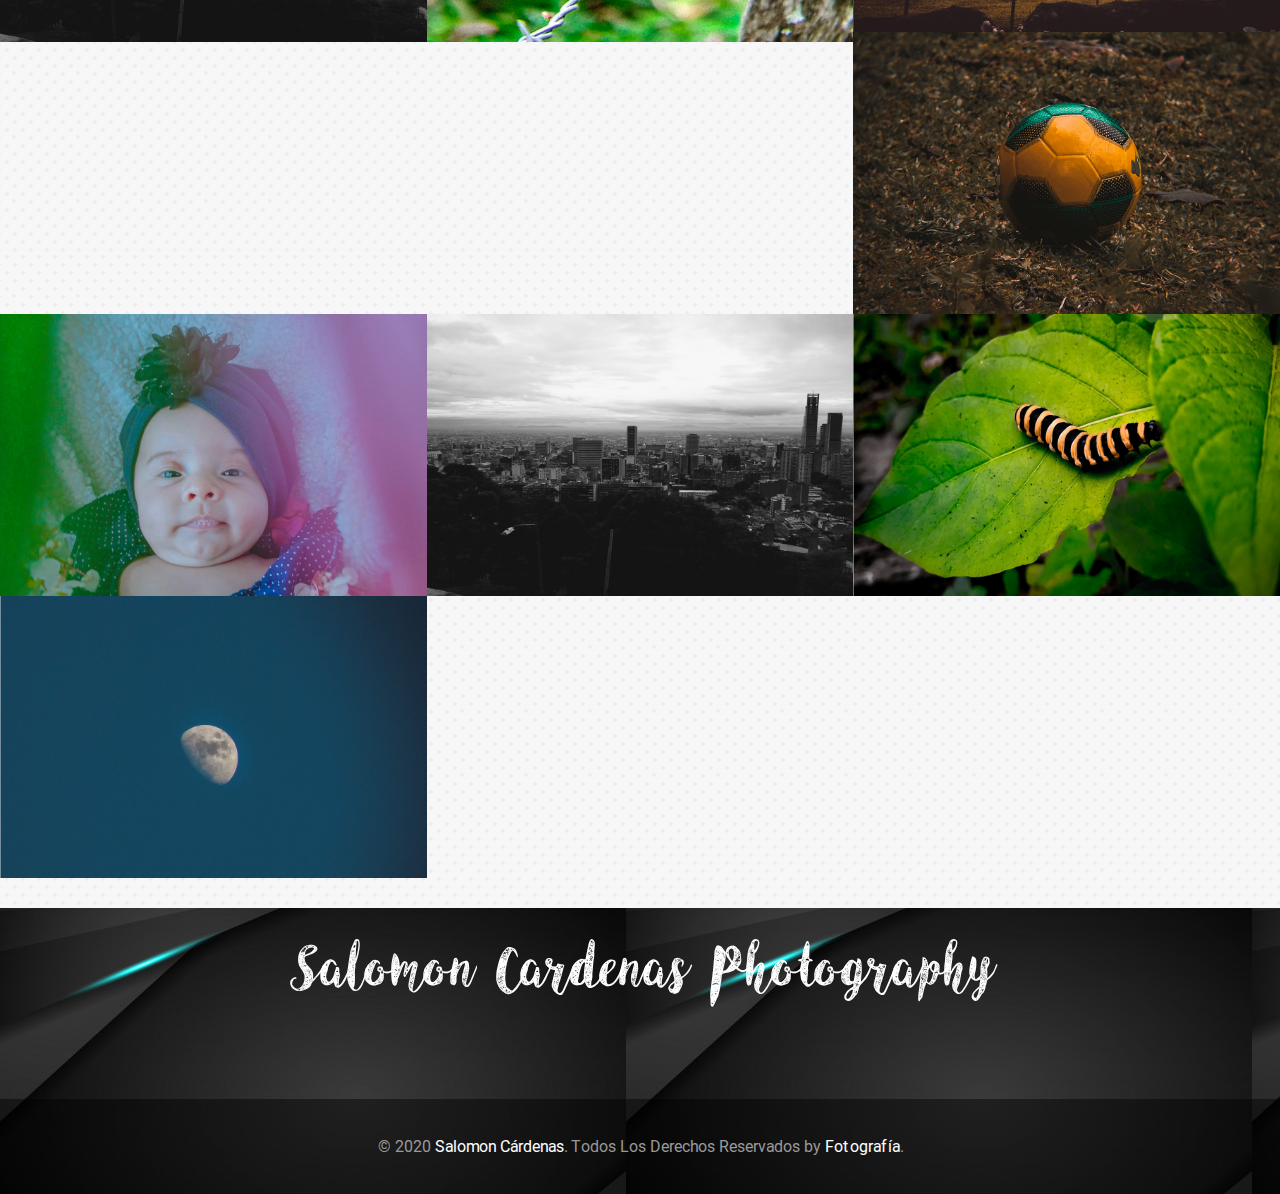
==== commit d2f4acab: "Add files via upload" ====
--- a/Photography.html
+++ b/Photography.html
@@ -127,31 +127,81 @@
 
         <div id="works"  class=" clearfix grid"> 
 
-            <figure class="effect-oscar  wowload fadeInUp">
-                <img src="assets/images/retratos/Retromakini.jpeg" alt="img01"/>
-                    <figcaption>
-                        <h2>Ellá</h2>
-                        <p>Cuando te miran Fijamente<br>
-                        <a href="assets/images/retratos/RetromakiniG.jpeg" title="1" data-gallery>Ver Más</a></p>            
-                    </figcaption>
-            </figure>
-
-            <figure class="effect-oscar  wowload fadeInUp">
-                <img src="assets/images/paisajes/llano1.jpg" alt="img02"/>
-                    <figcaption>
-                        <h2>Atardecer</h2>
-                        <p>Una buena toma de un gran atardecer<br>
-                        <a href="assets/images/paisajes/llano1G.jpg" title="1" data-gallery>Ver Más</a></p>            
-                    </figcaption>
-            </figure>
-            <figure class="effect-oscar  wowload fadeInUp">
-                <img src="assets/images/paisajes/Rojizo.jpg" alt="img03"/>
-                    <figcaption>
-                        <h2>Montañas</h2>
-                        <p>Las bellas montallas de la cordillera boyacense<br>
-                        <a href="assets/images/paisajes/RojizoG.jpg" title="1" data-gallery>Ver Más</a></p>            
-                    </figcaption>
-            </figure>
+
+            <figure class="effect-oscar  wowload fadeInUp">
+                <img src="assets/images/retratos/inswert.jpg" alt="img04"/>
+                    <figcaption>
+                        <a href="assets/images/retratos/inswert.jpg" title="4" data-gallery>Ver Más</a></p>            
+                    </figcaption>
+            </figure>
+            <figure class="effect-oscar  wowload fadeInUp">
+                <img src="assets/images/retratos/Moon.jpg" alt="img05"/>
+                    <figcaption>
+                        <a href="assets/images/retratos/Moon.jpg" title="5" data-gallery>Ver Más</a></p>            
+                    </figcaption>
+            </figure>
+            <figure class="effect-oscar  wowload fadeInUp">
+                <img src="assets/images/retratos/retrato.jpg" alt="img06"/>
+                    <figcaption>
+                        <a href="assets/images/retratos/retrato.jpg" title="6" data-gallery>Ver Más</a></p>            
+                    </figcaption>
+            </figure>
+            <figure class="effect-oscar  wowload fadeInUp">
+                <img src="assets/images/retratos/Retratohh.jpg" alt="img07"/>
+                    <figcaption>
+                        <a href="assets/images/retratos/Retratohh.jpg" title="1" data-gallery>Ver Más</a></p>            
+                    </figcaption>
+            </figure>
+            <figure class="effect-oscar  wowload fadeInUp">
+                <img src="assets/images/retratos/Urbane.jpg" alt="img08"/>
+                    <figcaption>
+                        <a href="assets/images/retratos/Urbane.jpg" title="7" data-gallery>Ver Más</a></p>            
+                    </figcaption>
+            </figure>
+                        <figure class="effect-oscar  wowload fadeInUp">
+                <img src="assets/images/retratos/Bird.jpg" alt="img08"/>
+                    <figcaption>
+                        <a href="assets/images/retratos/Bird.jpg" title="7" data-gallery>Ver Más</a></p>            
+                    </figcaption>
+            </figure>
+
+            <figure class="effect-oscar  wowload fadeInUp">
+                <img src="assets/images/paisajes/llano1G.jpg" alt="img09"/>
+                    <figcaption>
+                        <a href="assets/images/paisajes/llano1G.jpg" title="8" data-gallery>Ver Más</a></p>            
+                    </figcaption>
+            </figure>
+            <figure class="effect-oscar  wowload fadeInUp">
+                <img src="assets/images/retratos/Ball.jpg" alt="img03"/>
+                    <figcaption>
+                        <a href="assets/images/retratos/Ball.jpg" title="3" data-gallery>Ver Más</a></p>            
+                    </figcaption>
+            </figure>
+            <figure class="effect-oscar  wowload fadeInUp">
+                <img src="assets/images/retratos/NN.jpg" alt="img01"/>
+                    <figcaption>
+                        <a href="assets/images/retratos/NN.jpg" title="1" data-gallery>Ver Más</a></p>            
+                    </figcaption>
+            </figure>
+            <figure class="effect-oscar  wowload fadeInUp">
+                <img src="assets/images/retratos/Urbane.jpg" alt="img08"/>
+                    <figcaption>
+                        <a href="assets/images/retratos/Urbane.jpg" title="7" data-gallery>Ver Más</a></p>            
+                    </figcaption>
+            </figure>
+            <figure class="effect-oscar  wowload fadeInUp">
+                <img src="assets/images/retratos/inswert.jpg" alt="img04"/>
+                    <figcaption>
+                        <a href="assets/images/retratos/inswert.jpg" title="4" data-gallery>Ver Más</a></p>            
+                    </figcaption>
+            </figure>
+            <figure class="effect-oscar  wowload fadeInUp">
+                <img src="assets/images/retratos/Moon.jpg" alt="img04"/>
+                    <figcaption>
+                        <a href="assets/images/retratos/Moon.jpg" title="4" data-gallery>Ver Más</a></p>            
+                    </figcaption>
+            </figure>
+
     
     
 
